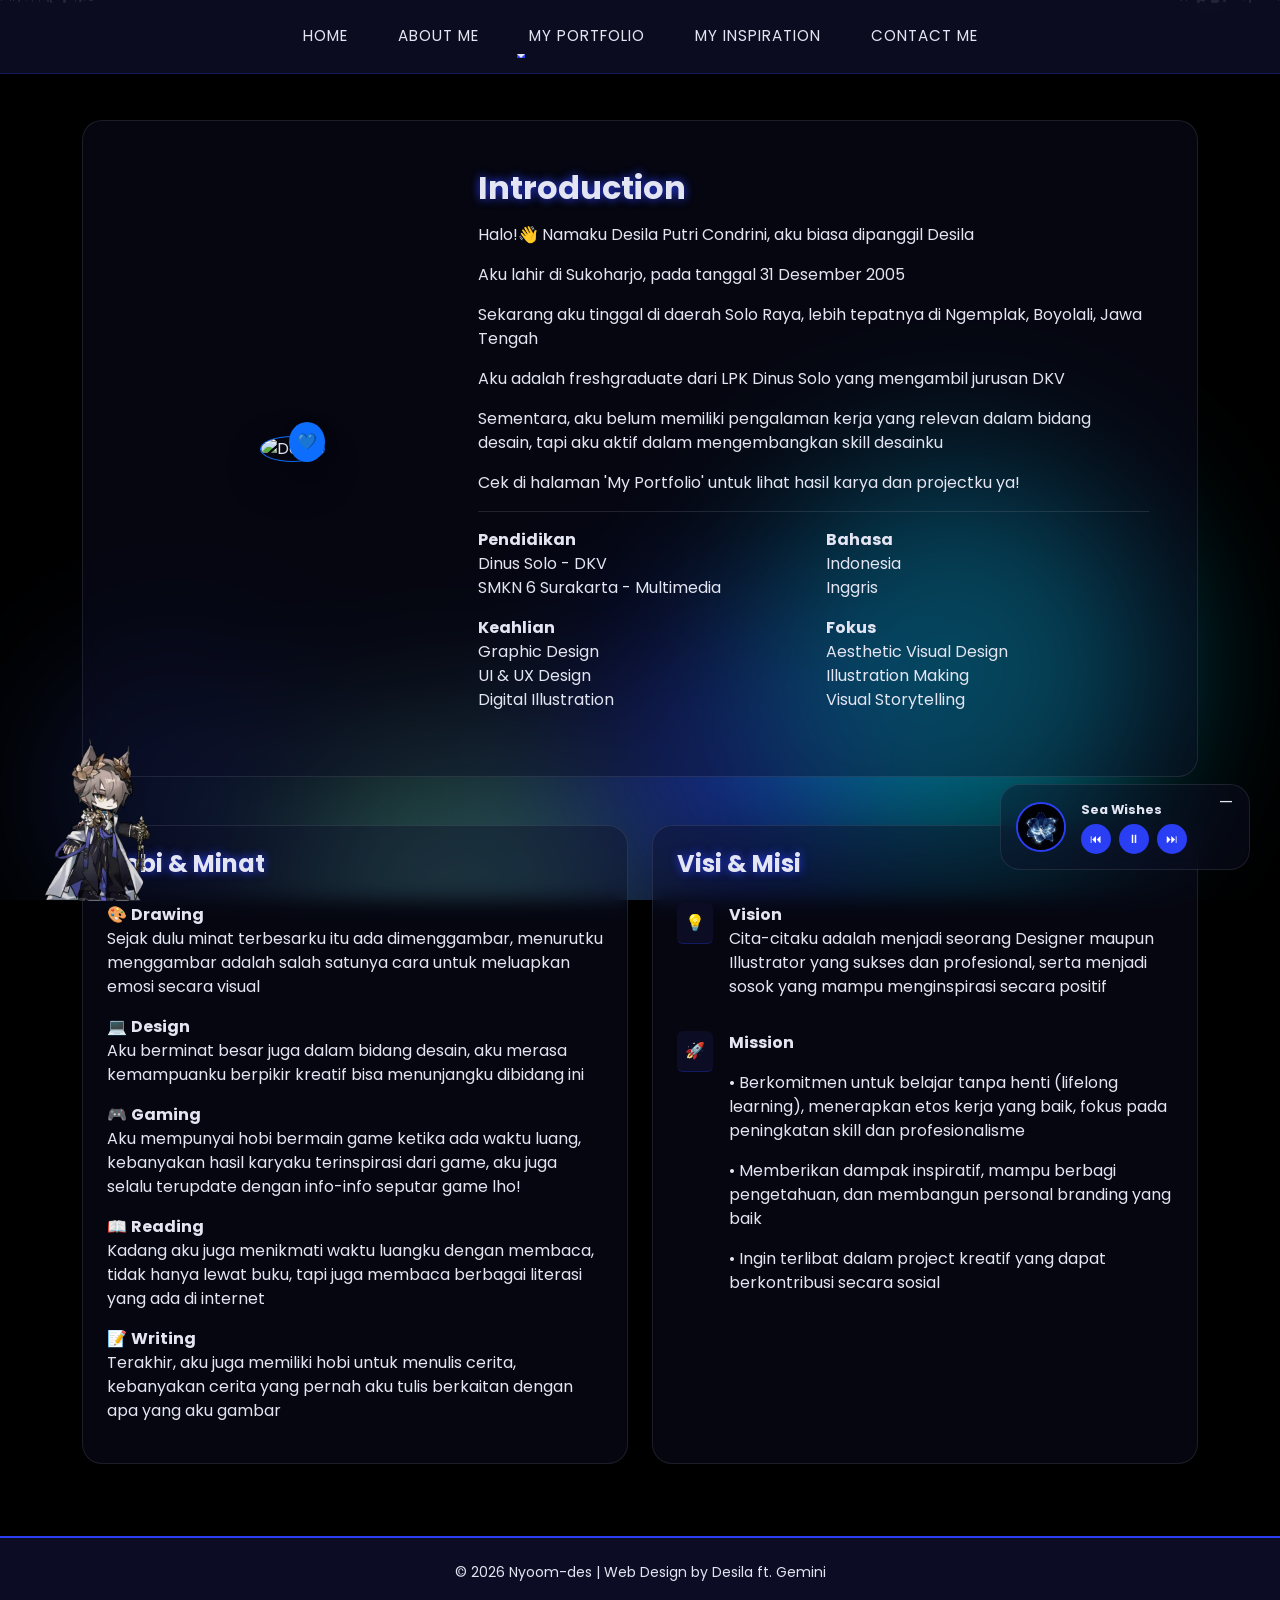
==== aboutme.html @ 4daf83c9 "Add files via upload" ====
<!DOCTYPE html>
<html lang="id">

<head>
    <meta charset="UTF-8">
    <meta name="viewport" content="width=device-width, initial-scale=1.0">
    <title>About Me | Nyoom-des</title>
    <link href="https://cdn.jsdelivr.net/npm/bootstrap@5.3.0/dist/css/bootstrap.min.css" rel="stylesheet">
    <link href="https://fonts.googleapis.com/css2?family=Poppins:wght@300;400;600&display=swap" rel="stylesheet">
    <link rel="stylesheet" href="style.css">
</head>

<body>

<div class="neon-bg-container">
    <div class="neon-orb orb-1"></div>
    <div class="neon-orb orb-2"></div>
    <div class="neon-orb orb-3"></div>
    <div class="neon-orb orb-4"></div>
</div>

    <div class="stars-container left"></div>
    <div class="stars-container right"></div>

    <nav class="navbar navbar-expand-lg fixed-top glass-header">
        <div class="container">
            <button class="navbar-toggler" type="button" data-bs-toggle="collapse" data-bs-target="#navbarNav">
                <span class="navbar-toggler-icon"></span>
            </button>
            <div class="collapse navbar-collapse" id="navbarNav">
                <ul class="navbar-nav mx-auto">
                    <li class="nav-item"><a class="nav-link nav-hover-effect" href="index.html">Home</a></li>
                    <li class="nav-item"><a class="nav-link nav-hover-effect" href="aboutme.html">About Me</a></li>
                    <li class="nav-item dropdown">
                        <a class="nav-link dropdown-toggle nav-hover-effect" href="myportfolio.html" id="navbarDropdown" aria-expanded="false">
                        My Portfolio
                        </a>
                    <ul class="dropdown-menu glass-card" aria-labelledby="navbarDropdown">
                        <li><a class="dropdown-item text-white" href="personal-all.html">Personal Project</a></li>
                        <li><a class="dropdown-item text-white" href="myportfolio.html#business">Business Project</a></li>
                    </ul>
                    </li>
                    <li class="nav-item"><a class="nav-link nav-hover-effect" href="myinspiration.html">My Inspiration</a></li>
                    <li class="nav-item"><a class="nav-link nav-hover-effect" href="contactme.html">Contact Me</a></li>
                </ul>
            </div>
        </div>
    </nav>

    <div class="container mt-5 pt-5">
        <section class="glass-section p-4 p-md-5 mb-5 mt-4">
            <div class="row align-items-center">
                <div class="col-md-4 text-center mb-4 mb-md-0">
                    <div class="position-relative d-inline-block">
                        <img src="./assets/images/foto-profil.jpg" alt="Desila" class="img-fluid rounded-circle border border-primary shadow-lg" style="width: 250px; height: 250px; object-fit: cover;">
                        <div class="position-absolute bottom-0 end-0 bg-primary p-2 rounded-circle shadow">💙</div>
                    </div>
                </div>
                <div class="col-md-8">
                    <h2 class="text-glow mb-3"><strong>Introduction</strong></h2>
                    <p>Halo!👋 Namaku Desila Putri Condrini, aku biasa dipanggil Desila</p>
                    <p>Aku lahir di Sukoharjo, pada tanggal 31 Desember 2005</p>
                    <p>Sekarang aku tinggal di daerah Solo Raya, lebih tepatnya di Ngemplak, Boyolali, Jawa Tengah</p>
                    <p>Aku adalah freshgraduate dari LPK Dinus Solo yang mengambil jurusan DKV</p>
                    <p>Sementara, aku belum memiliki pengalaman kerja yang relevan dalam bidang desain, tapi aku aktif dalam mengembangkan skill desainku</p>
                    <p>Cek di halaman 'My Portfolio' untuk lihat hasil karya dan projectku ya!</p>
                    <hr class="border-secondary opacity-25">
                    <div class="row">
                        <div class="col-sm-6">
                            <p><strong>Pendidikan</strong><br>Dinus Solo - DKV<br>SMKN 6 Surakarta - Multimedia</p>
                            <p><strong>Keahlian</strong><br>Graphic Design<br>UI & UX Design<br>Digital Illustration</p>
                        </div>
                        <div class="col-sm-6">
                            <p><strong>Bahasa</strong><br>Indonesia<br>Inggris</p>
                            <p><strong>Fokus</strong><br>Aesthetic Visual Design<br>Illustration Making<br>Visual Storytelling</p>
                        </div>
                    </div>
                </div>
            </div>
        </section>

<div class="row mb-5">
    <div class="col-md-6 mb-4">
        <div class="glass-section h-100 p-4">
            <h3 class="text-glow h4 mb-4"><strong>Hobi & Minat</strong></h3>
            <ul class="list-unstyled">
                <li class="mb-3">🎨 <strong>Drawing</strong><br>Sejak dulu minat terbesarku itu ada dimenggambar, menurutku menggambar adalah salah satunya cara untuk meluapkan emosi secara visual</li>
                <li class="mb-3">💻 <strong>Design</strong><br>Aku berminat besar juga dalam bidang desain, aku merasa kemampuanku berpikir kreatif bisa menunjangku dibidang ini</li>
                <li class="mb-3">🎮 <strong>Gaming</strong><br>Aku mempunyai hobi bermain game ketika ada waktu luang, kebanyakan hasil karyaku terinspirasi dari game, aku juga selalu terupdate dengan info-info seputar game lho!</li>
                <li class="mb-3">📖 <strong>Reading</strong><br>Kadang aku juga menikmati waktu luangku dengan membaca, tidak hanya lewat buku, tapi juga membaca berbagai literasi yang ada di internet</li>
                <li class="mb-3">📝 <strong>Writing</strong><br>Terakhir, aku juga memiliki hobi untuk menulis cerita, kebanyakan cerita yang pernah aku tulis berkaitan dengan apa yang aku gambar</li>
            </ul>
        </div>
    </div>
    
    <div class="col-md-6 mb-4">
        <div class="glass-section h-100 p-4">
            <h3 class="text-glow h4 mb-4"><strong>Visi & Misi</strong></h3>
            <div class="d-flex align-items-start mb-3">
                <div class="me-3 p-2 glass-header rounded">💡</div>
                <div>
                    <p><strong>Vision</strong><br>
                    Cita-citaku adalah menjadi seorang Designer maupun Illustrator yang sukses dan profesional, serta menjadi sosok yang mampu menginspirasi secara positif
                    </p>
                </div>
            </div>
            <div class="d-flex align-items-start">
                <div class="me-3 p-2 glass-header rounded">🚀</div>
                <div>
                    <p><strong>Mission</strong></p>
                    <ul class="list-unstyled">
                        <li class="mb-3">• Berkomitmen untuk belajar tanpa henti (lifelong learning), menerapkan etos kerja yang baik, fokus pada peningkatan skill dan profesionalisme</li>
                        <li class="mb-3">• Memberikan dampak inspiratif, mampu berbagi pengetahuan, dan membangun personal branding yang baik</li>
                        <li class="mb-3">• Ingin terlibat dalam project kreatif yang dapat berkontribusi secara sosial</li>
                    </ul>
                </div>
            </div>
        </div>
    </div>
    </div>
</div>

<audio id="bgMusic" autoplay loop>
    <source src="./assets/audios/SeaWishes.mp3" type="audio/mpeg">
</audio>

<div id="musicController" class="music-controller glass-card">
    <div class="controller-content">
        <div class="disk-container">
            <img src="./assets/images/flower_icon.jpg" id="musicDisk" class="music-disk" alt="Disk">
        </div>
        <div class="info-control">
            <span class="music-title">Sea Wishes</span>
                <div class="controls d-flex align-items-center gap-2">
                    <button onclick="prevTrack()" class="btn-control">
                        <span>⏮</span>
                    </button>
                    <button onclick="togglePlay()" id="playBtn" class="btn-control">
                        <span id="playIcon">⏸</span>
                    </button>
                    <button onclick="nextTrack()" class="btn-control">
                        <span>⏭</span>
                    </button>
                </div>
        </div>
        <button class="btn-minimize" onclick="minimizeToggle()">—</button>
    </div>
    
    <div class="minimized-trigger" onclick="minimizeToggle()">
        <img src="./assets/images/flower_icon.jpg" class="music-disk small-disk" id="smallDisk">
    </div>
</div>

    <footer class="footer-glass">
        <div class="container py-4 text-center">
            <p class="small mb-0">&copy; 2026 Nyoom-des | Web Design by Desila ft. Gemini</p>
        </div>
    </footer>

    <div class="video-mascot">
        <video autoplay muted loop playsinline>
            <source src="./assets/images/Tragodia.webm" type="video/webm">
        </video>
    </div>

    <script src="https://cdn.jsdelivr.net/npm/bootstrap@5.3.0/dist/js/bootstrap.bundle.min.js"></script>
    <script src="script.js"></script>

</body>

</html>
---- style.css ----
:root {
    --palatinate-blue: #2A3EF4;
    --white-blue: #E4E5F2;
    --blackout: #000000;
    --black-blue: #0E0F28;
}

body {
    background-color: var(--blackout);
    color: var(--white-blue);
    font-family: 'Poppins', sans-serif;
    overflow-x: hidden;
    display: flex;
    flex-direction: column;
    min-height: 100vh;
    margin: 0;
}

h1, h2, h3, .navbar-brand {
    font-family: 'Poppins', sans-serif;
}

.navbar-nav {
    gap: 20px;
}

.nav-link {
    padding: 10px 15px !important;
    font-size: 0.95rem;
    letter-spacing: 1px;
    text-transform: uppercase;
}

/* Dropdown Hover */
@media (min-width: 992px) {
    .navbar-nav .nav-item.dropdown:hover .dropdown-menu {
        display: block;
        opacity: 1;
        visibility: visible;
        transform: translateY(0);
        transition: all 0.3s ease;
    }

    .navbar-nav .nav-item.dropdown .dropdown-menu {
        display: block;
        opacity: 0;
        visibility: hidden;
        transform: translateY(10px);
        transition: all 0.3s ease;
    }
}

/* Dropdown Menu */
.dropdown-menu {
    background: rgba(14, 15, 40, 0.9) !important;
    backdrop-filter: blur(15px);
    border: 1px solid var(--palatinate-blue) !important;
}

.dropdown-item {
    transition: 0.3s;
    padding: 10px 20px;
}

.dropdown-item:hover {
    background: var(--palatinate-blue) !important;
    color: white !important;
    padding-left: 25px;
}

/* Glassmorphism Effect */
.glass-header {
    background: rgba(14, 15, 40, 0.8);
    backdrop-filter: blur(15px);
    border-bottom: 1px solid rgba(42, 62, 244, 0.3);
    padding: 15px 0;
}

.glass-section, .glass-card {
    background: rgba(14, 15, 40, 0.4);
    backdrop-filter: blur(10px);
    border: 1px solid rgba(228, 229, 242, 0.1);
    border-radius: 20px;
    transition: all 0.4s ease;
}

.glass-section:hover {
    box-shadow: 0 0 30px rgba(42, 62, 244, 0.4);
    border: 1px solid var(--palatinate-blue);
}

.glass-card ul li {
    padding-left: 10px;
    border-left: 2px solid var(--palatinate-blue);
}

.glass-card .lead {
    color: var(--white-blue);
    font-weight: 300;
}

/* Social Media Icons */
.sosmed-links a {
    font-size: 1.2rem;
    transition: 0.3s ease;
    display: inline-block;
}

.sosmed-links a:hover {
    color: var(--palatinate-blue) !important;
    transform: translateY(-3px);
    text-shadow: 0 0 10px var(--palatinate-blue);
}

.glass-section h4 {
    margin-top: 10px;
}

/* Text Glow */
.text-glow {
    color: var(--white-blue);
    text-shadow: 0 0 10px var(--palatinate-blue);
}

/* Navigation Hover */
.nav-hover-effect {
    position: relative;
    color: var(--white-blue) !important;
    transition: 0.3s;
}

.nav-hover-effect::after {
    content: '';
    position: absolute;
    width: 0;
    height: 2px;
    bottom: 0;
    left: 0;
    background-color: var(--palatinate-blue);
    transition: 0.3s;
}

.nav-hover-effect:hover::after {
    width: 100%;
}

/* Marquee */
.marquee-container {
    background: var(--black-blue);
    padding: 15px 0;
    overflow: hidden;
    border-top: 1px solid var(--palatinate-blue);
    border-bottom: 1px solid var(--palatinate-blue);
    display: flex;
    width: 100%;
    position: relative;
}

.marquee-wrapper {
    display: flex;
    white-space: nowrap;
    min-width: 100%;
    animation: infinite-loop 30s linear infinite; 
}

.marquee-content {
    display: flex;
    flex-shrink: 0;
    padding-right: 50px;
    font-family: 'Poppins', sans-serif;
    font-size: 1.1rem;
    color: var(--white-blue);
}

@keyframes infinite-loop {
    0% {
        transform: translateX(0);
    }
    100% {
        transform: translateX(-100%);
    }
}

/* Hero Carousel Overlay */
.carousel-inner {
    height: 500px;
    position: relative;
}

.carousel-overlay {
    position: absolute;
    top: 50%;
    left: 50%;
    transform: translate(-50%, -50%);
    text-align: center;
    width: 100%;
    pointer-events: none;
}

/* Music Controller Container */
.music-controller {
    position: fixed;
    bottom: 30px;
    right: 30px;
    z-index: 2000;
    width: 250px;
    padding: 15px;
    transition: all 0.5s cubic-bezier(0.175, 0.885, 0.32, 1.275);
    overflow: hidden;
}

.controller-content {
    display: flex;
    align-items: center;
    gap: 15px;
    transition: opacity 0.3s;
}

/* Disk Animation */
.music-disk {
    width: 50px;
    height: 50px;
    border-radius: 50%;
    border: 2px solid var(--palatinate-blue);
    animation: rotateDisk 3s linear infinite;
    animation-play-state: paused;
}

@keyframes rotateDisk {
    from { transform: rotate(0deg); }
    to { transform: rotate(360deg); }
}

/* Minimize Logic */
.music-controller.is-minimized {
    width: 70px;
    height: 70px;
    border-radius: 50%;
    padding: 10px;
}

.music-controller.is-minimized .controller-content {
    opacity: 0;
    pointer-events: none;
    display: none;
}

.minimized-trigger {
    display: none;
    cursor: pointer;
    justify-content: center;
    align-items: center;
}

.music-controller.is-minimized .minimized-trigger {
    display: flex;
}

/* Elements Inside */
.music-title {
    font-size: 0.8rem;
    font-weight: bold;
    display: block;
    margin-bottom: 5px;
    color: var(--white-blue);
}

.btn-control {
    background: var(--palatinate-blue);
    border: none;
    color: white;
    border-radius: 50%;
    width: 30px;
    height: 30px;
    font-size: 12px;
    cursor: pointer;
}

.btn-minimize {
    background: transparent;
    border: none;
    color: var(--white-blue);
    position: absolute;
    top: 5px;
    right: 10px;
    cursor: pointer;
}


/* Stars Animation */
.stars-container {
    position: fixed;
    top: 0;
    width: 100px;
    height: 100%;
    z-index: -1;
    overflow: hidden;
}

.left { left: 0; }
.right { right: 0; }

.star {
    position: absolute;
    background: white;
    border-radius: 50%;
    animation: fly 5s linear infinite;
}

@keyframes fly {
    from { transform: translateY(110vh); opacity: 1; }
    to { transform: translateY(-10vh); opacity: 0; }
}

/* Button */
.btn-neon {
    padding: 10px 25px;
    border: 1px solid var(--palatinate-blue);
    color: var(--white-blue);
    text-decoration: none;
    border-radius: 30px;
    transition: 0.3s;
}

.btn-neon:hover {
    background: var(--palatinate-blue);
    box-shadow: 0 0 20px var(--palatinate-blue);
}

/* Footer */
.footer-glass {
    background: rgba(14, 15, 40, 0.9);
    border-top: 2px solid var(--palatinate-blue);
    margin-top: auto; 
    width: 100%;
}

/* Neon Lights Container */
.neon-bg-container {
    position: fixed;
    top: 0;
    left: 0;
    width: 100%;
    height: 100%;
    z-index: -2;
    overflow: hidden;
    pointer-events: none;
}

/* Base Style Orb */
.neon-orb {
    position: absolute;
    border-radius: 50%;
    filter: blur(80px);
    opacity: 0.5;
    transition: all 5s ease-in-out;
}

.orb-1 {
    width: 300px;
    height: 300px;
    background: var(--palatinate-blue);
    top: 10%;
    left: 10%;
}

.orb-2 {
    width: 400px;
    height: 400px;
    background: #00d4ff;
    bottom: 20%;
    right: 15%;
}

.orb-3 {
    width: 250px;
    height: 250px;
    background: #1a2a6c;
    bottom: 10%;
    left: 30%;
}

.orb-4 {
    width: 350px;
    height: 350px;
    background: #7DF9FF;
    top: 40%;
    right: 30%;
    opacity: 0.3;
}

/* Video Mascot Style */
.video-mascot {
    position: fixed;
    bottom: -1px;
    left: -95px;
    z-index: 1000;
    width: 400px;
    pointer-events: none;
    transition: transform 0.3s ease;
}

.video-mascot video {
    width: 100%;
    height: auto;
    display: block;
}

/* Responsive Adjustment */
@media (max-width: 768px) {
    .video-mascot {
        width: 120px;
        left: 5px;
        bottom: 0;
    }
}

/* Masonry Layout */
.portfolio-grid {
    columns: 3 250px;
    column-gap: 20px;
    width: 100%;
}

.portfolio-item {
    break-inside: avoid;
    margin-bottom: 25px;
}

/* Portfolio Cards */
.portfolio-card {
    background: rgba(14, 15, 40, 0.4);
    backdrop-filter: blur(10px);
    border: 1px solid rgba(228, 229, 242, 0.1);
    border-radius: 15px;
    overflow: hidden;
    transition: all 0.3s ease-in-out;
}

.portfolio-card:hover {
    transform: translateY(-10px);
    border: 1px solid var(--palatinate-blue);
    box-shadow: 0 10px 20px rgba(42, 62, 244, 0.2);
}

.portfolio-card img {
    width: 100%;
    height: auto;
    display: block;
    border-bottom: 1px solid rgba(42, 62, 244, 0.2);
    transition: transform 0.5s ease;
}

.portfolio-card:hover img {
    transform: scale(1.03);
}

/* Typography & Details */
.portfolio-desc {
    padding: 15px;
}

.portfolio-desc h6 {
    color: var(--white-blue);
    margin-bottom: 5px;
    font-weight: 600;
}

.portfolio-desc p {
    color: rgba(228, 229, 242, 0.8);
    font-size: 0.85rem;
    line-height: 1.4;
}

/* Empty State (Business Project) */
.empty-state {
    text-align: center;
    padding: 60px 20px;
    border: 2px dashed rgba(42, 62, 244, 0.3);
    border-radius: 20px;
    background: rgba(14, 15, 40, 0.2);
}

.empty-state h4 {
    color: var(--white-blue);
    font-weight: 300;
}

/* Responsive Adjustment */
@media (max-width: 576px) {
    .portfolio-grid {
        columns: 1;
    }
}

/* Icon Circle Animation */
.social-icon-circle {
    transition: all 0.4s cubic-bezier(0.175, 0.885, 0.32, 1.275);
    display: flex;
    align-items: center;
    justify-content: center;
    background: rgba(42, 62, 244, 0.1);
    border: 1px solid rgba(42, 62, 244, 0.3);
    border-radius: 50%;
    margin: 0 auto;
    width: 80px;
    height: 80px;
}

/* Icon Hover Effect */
.glass-section:hover .social-icon-circle, 
.social-icon-circle:hover {
    transform: scale(1.1) rotate(10deg);
    background: var(--palatinate-blue);
    box-shadow: 0 0 25px var(--palatinate-blue);
    border-color: var(--palatinate-blue);
}

/* Icon Animation */
.social-icon-circle {
    width: 100px;
    height: 100px;
    font-size: 2.5rem;
    align-items: center;
    justify-content: center;
    margin: 0 auto 15px;
    transition: all 0.4s cubic-bezier(0.175, 0.885, 0.32, 1.275);
}

/* Responsive */
@media (max-width: 768px) {
    .social-icon-circle {
        width: 80px;
        height: 80px;
        font-size: 2rem;
    }
}
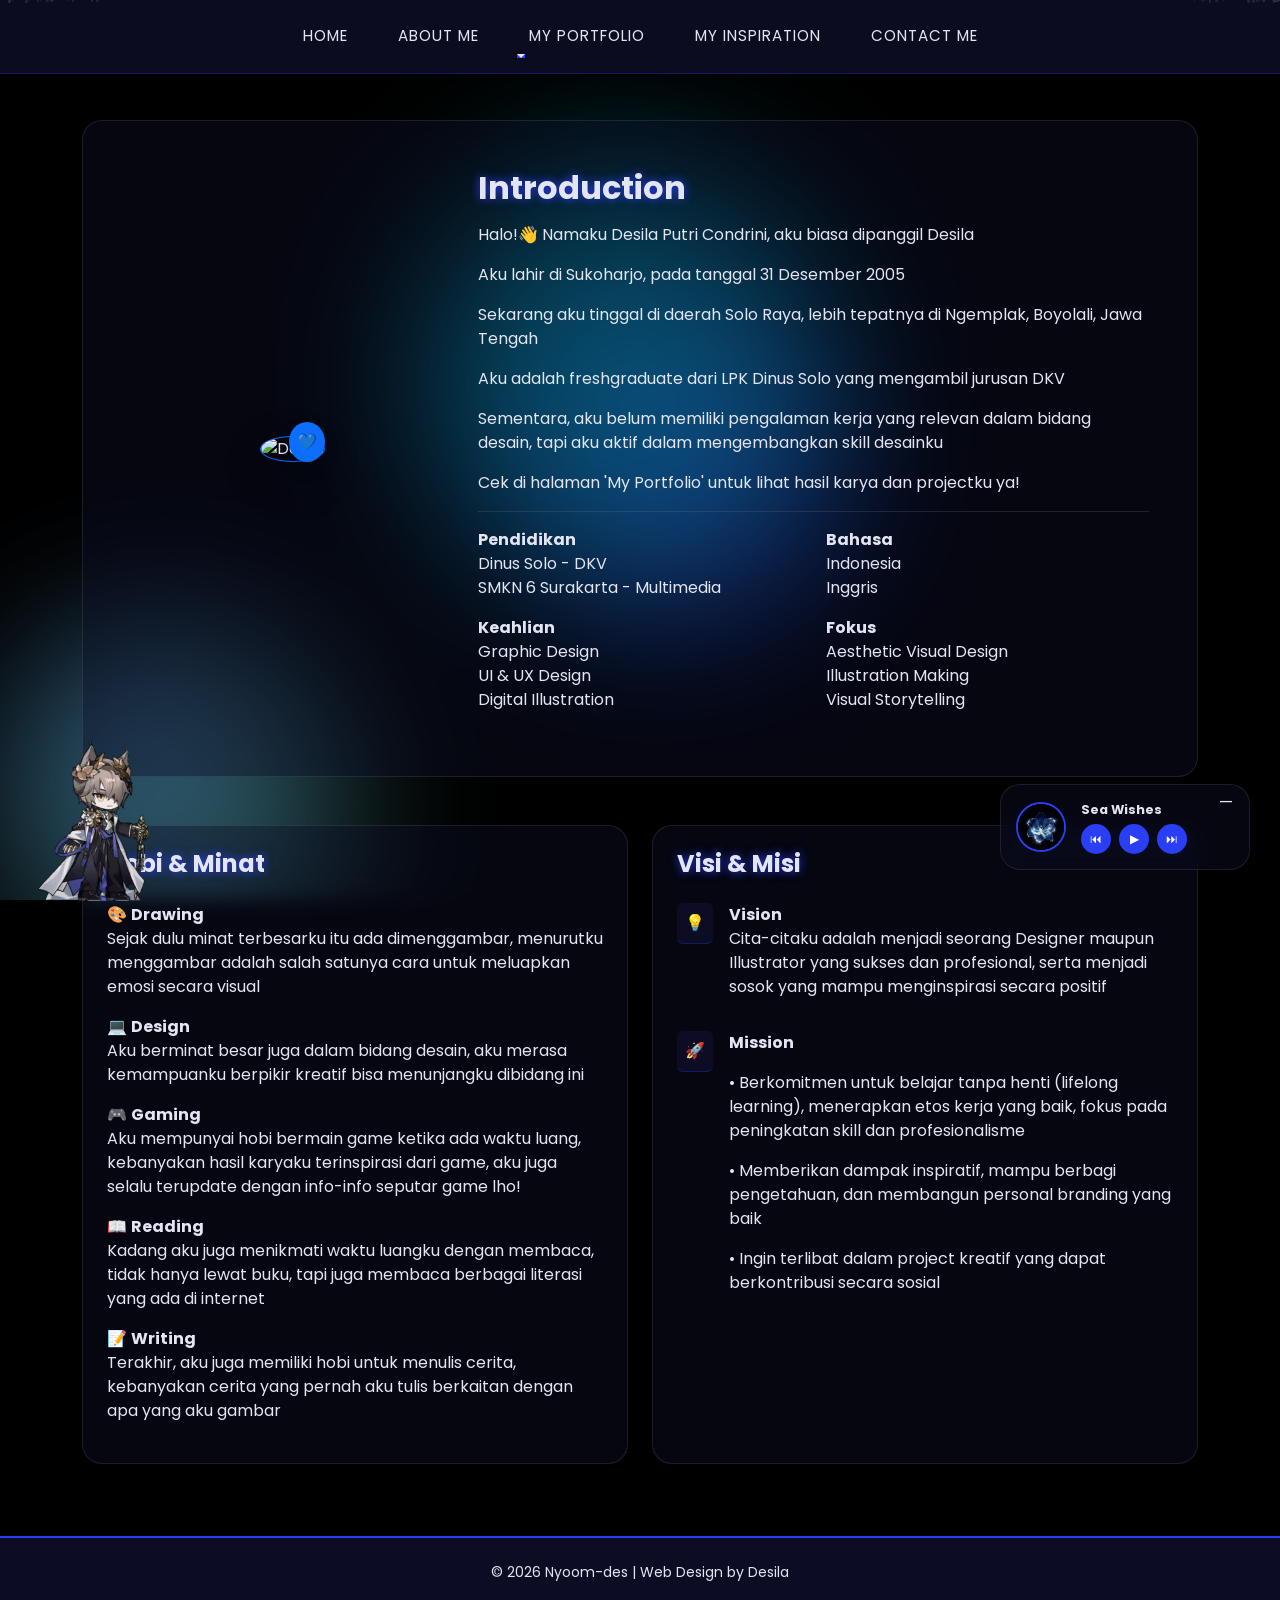
==== commit 54cd6731: "Add files via upload" ====
--- a/aboutme.html
+++ b/aboutme.html
@@ -120,7 +120,7 @@
     </div>
 </div>
 
-<audio id="bgMusic" autoplay loop>
+<audio id="bgMusic" preload="auto" loop>
     <source src="./assets/audios/SeaWishes.mp3" type="audio/mpeg">
 </audio>
 
@@ -153,7 +153,7 @@
 
     <footer class="footer-glass">
         <div class="container py-4 text-center">
-            <p class="small mb-0">&copy; 2026 Nyoom-des | Web Design by Desila ft. Gemini</p>
+            <p class="small mb-0">&copy; 2026 Nyoom-des | Web Design by Desila</p>
         </div>
     </footer>
 
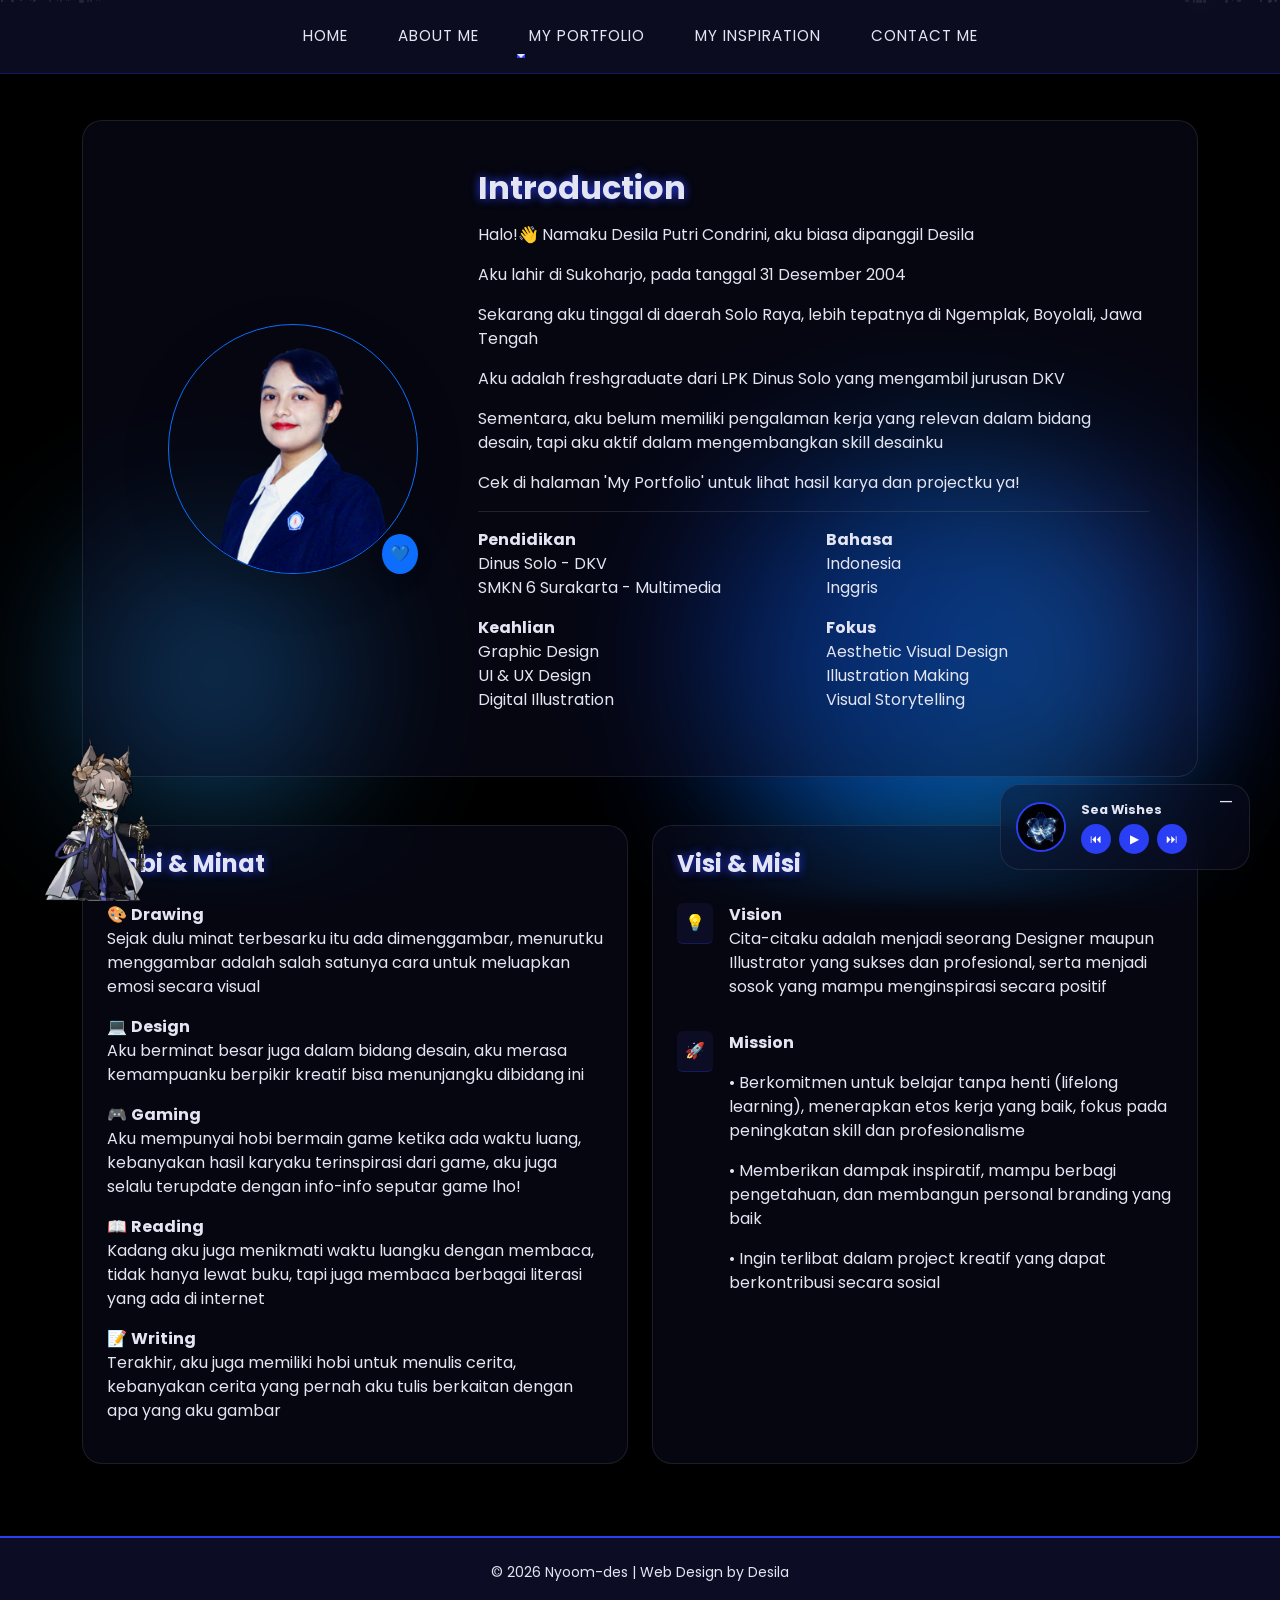
==== commit 74ae0349: "Add files via upload" ====
--- a/aboutme.html
+++ b/aboutme.html
@@ -52,14 +52,14 @@
             <div class="row align-items-center">
                 <div class="col-md-4 text-center mb-4 mb-md-0">
                     <div class="position-relative d-inline-block">
-                        <img src="./assets/images/foto-profil.jpg" alt="Desila" class="img-fluid rounded-circle border border-primary shadow-lg" style="width: 250px; height: 250px; object-fit: cover;">
+                        <img src="./assets/images/foto-profil.png" alt="Desila" class="img-fluid rounded-circle border border-primary shadow-lg" style="width: 250px; height: 250px; object-fit: cover;">
                         <div class="position-absolute bottom-0 end-0 bg-primary p-2 rounded-circle shadow">💙</div>
                     </div>
                 </div>
                 <div class="col-md-8">
                     <h2 class="text-glow mb-3"><strong>Introduction</strong></h2>
                     <p>Halo!👋 Namaku Desila Putri Condrini, aku biasa dipanggil Desila</p>
-                    <p>Aku lahir di Sukoharjo, pada tanggal 31 Desember 2005</p>
+                    <p>Aku lahir di Sukoharjo, pada tanggal 31 Desember 2004</p>
                     <p>Sekarang aku tinggal di daerah Solo Raya, lebih tepatnya di Ngemplak, Boyolali, Jawa Tengah</p>
                     <p>Aku adalah freshgraduate dari LPK Dinus Solo yang mengambil jurusan DKV</p>
                     <p>Sementara, aku belum memiliki pengalaman kerja yang relevan dalam bidang desain, tapi aku aktif dalam mengembangkan skill desainku</p>
--- a/style.css
+++ b/style.css
@@ -166,7 +166,7 @@
 .marquee-content {
     display: flex;
     flex-shrink: 0;
-    padding-right: 50px;
+    padding-right: 100px;
     font-family: 'Poppins', sans-serif;
     font-size: 1.1rem;
     color: var(--white-blue);
@@ -183,8 +183,16 @@
 
 /* Hero Carousel Overlay */
 .carousel-inner {
-    height: 500px;
+    height: 400px;
     position: relative;
+    border-radius: 20px;
+    overflow: hidden;
+}
+
+.carousel-item img {
+    height: 100%;
+    width: 100%;
+    object-fit: cover;
 }
 
 .carousel-overlay {
@@ -367,7 +375,7 @@
 .orb-2 {
     width: 400px;
     height: 400px;
-    background: #00d4ff;
+    background: #03b2fb;
     bottom: 20%;
     right: 15%;
 }
@@ -375,7 +383,7 @@
 .orb-3 {
     width: 250px;
     height: 250px;
-    background: #1a2a6c;
+    background: #1d97f1;
     bottom: 10%;
     left: 30%;
 }
@@ -383,7 +391,7 @@
 .orb-4 {
     width: 350px;
     height: 350px;
-    background: #7DF9FF;
+    background: #0819f8;
     top: 40%;
     right: 30%;
     opacity: 0.3;
@@ -406,15 +414,6 @@
     display: block;
 }
 
-/* Responsive Adjustment */
-@media (max-width: 768px) {
-    .video-mascot {
-        width: 120px;
-        left: 5px;
-        bottom: 0;
-    }
-}
-
 /* Masonry Layout */
 .portfolio-grid {
     columns: 3 250px;
@@ -455,6 +454,16 @@
     transform: scale(1.03);
 }
 
+#portfoCarousel .carousel-caption {
+    background: rgba(14, 15, 40, 0.7);
+    backdrop-filter: blur(5px);
+    border: 1px solid var(--palatinate-blue);
+    border-radius: 10px;
+    bottom: 20px;
+    left: 10%;
+    right: 10%;
+}
+
 /* Typography & Details */
 .portfolio-desc {
     padding: 15px;
@@ -486,12 +495,7 @@
     font-weight: 300;
 }
 
-/* Responsive Adjustment */
-@media (max-width: 576px) {
-    .portfolio-grid {
-        columns: 1;
-    }
-}
+
 
 /* Icon Circle Animation */
 .social-icon-circle {
@@ -527,11 +531,111 @@
     transition: all 0.4s cubic-bezier(0.175, 0.885, 0.32, 1.275);
 }
 
-/* Responsive */
+/* Responsive Adjustment */
+@media (max-width: 576px) {
+    .portfolio-grid {
+        columns: 1;
+    }
+}
+
 @media (max-width: 768px) {
     .social-icon-circle {
         width: 80px;
         height: 80px;
         font-size: 2rem;
     }
+}
+
+@media (max-width: 768px) {
+    .carousel-inner {
+        height: 250px;
+    }
+    .carousel-overlay h1 {
+        font-size: 1.2rem;
+    }
+}
+
+@media (max-width: 768px) {
+    .video-mascot {
+        width: 120px;
+        left: 5px;
+        bottom: 0;
+    }
+}
+
+@media (max-width: 768px) {
+    .marquee-container {
+        padding: 10px 0;
+    }
+
+    .marquee-content {
+        font-size: 0.9rem;
+        padding-right: 50px;
+    }
+
+    .marquee-wrapper {
+        animation: infinite-loop 15s linear infinite;
+    }
+}
+
+/* Mobile Navbar */
+@media (max-width: 991.98px) {
+    .navbar-collapse {
+        background: rgba(14, 15, 40, 0.98);
+        backdrop-filter: blur(20px);
+        margin-top: 15px;
+        padding: 20px;
+        border-radius: 15px;
+        border: 1px solid rgba(42, 62, 244, 0.5);
+        box-shadow: 0 10px 30px rgba(0, 0, 0, 0.5);
+    }
+
+    .nav-link {
+        padding: 15px 0 !important;
+        border-bottom: 1px solid rgba(228, 229, 242, 0.1);
+    }
+
+    .nav-link:last-child {
+        border-bottom: none;
+    }
+
+    .dropdown-menu {
+        background: rgba(42, 62, 244, 0.1) !important;
+        border: none !important;
+        margin-top: 10px;
+    }
+}
+
+.navbar-toggler {
+    border-color: rgba(228, 229, 242, 0.5) !important;
+}
+
+.navbar-toggler-icon {
+    background-image: url("data:image/svg+xml;charset=utf8,%3Csvg viewBox='0 0 30 30' xmlns='http://www.w3.org/2000/svg'%3Base path stroke='rgba(228, 229, 242, 1)' stroke-width='2' stroke-linecap='round' stroke-miterlimit='10' d='M4 7h22M4 15h22M4 23h22'/%3E%3C/svg%3E") !important;
+}
+
+@media (max-width: 768px) {
+    #portfoCarousel .carousel-caption {
+        display: block !important;
+        position: relative;
+        left: 0;
+        right: 0;
+        bottom: 0;
+        margin-top: 15px;
+        background: none;
+        border: none;
+    }
+    
+    #portfoCarousel .carousel-indicators {
+        bottom: -35px;
+    }
+
+    #portfoCarousel {
+        padding-bottom: 50px !important;
+    }
+}
+
+.carousel-control-prev-icon,
+.carousel-control-next-icon {
+    filter: drop-shadow(0 0 5px var(--palatinate-blue));
 }
